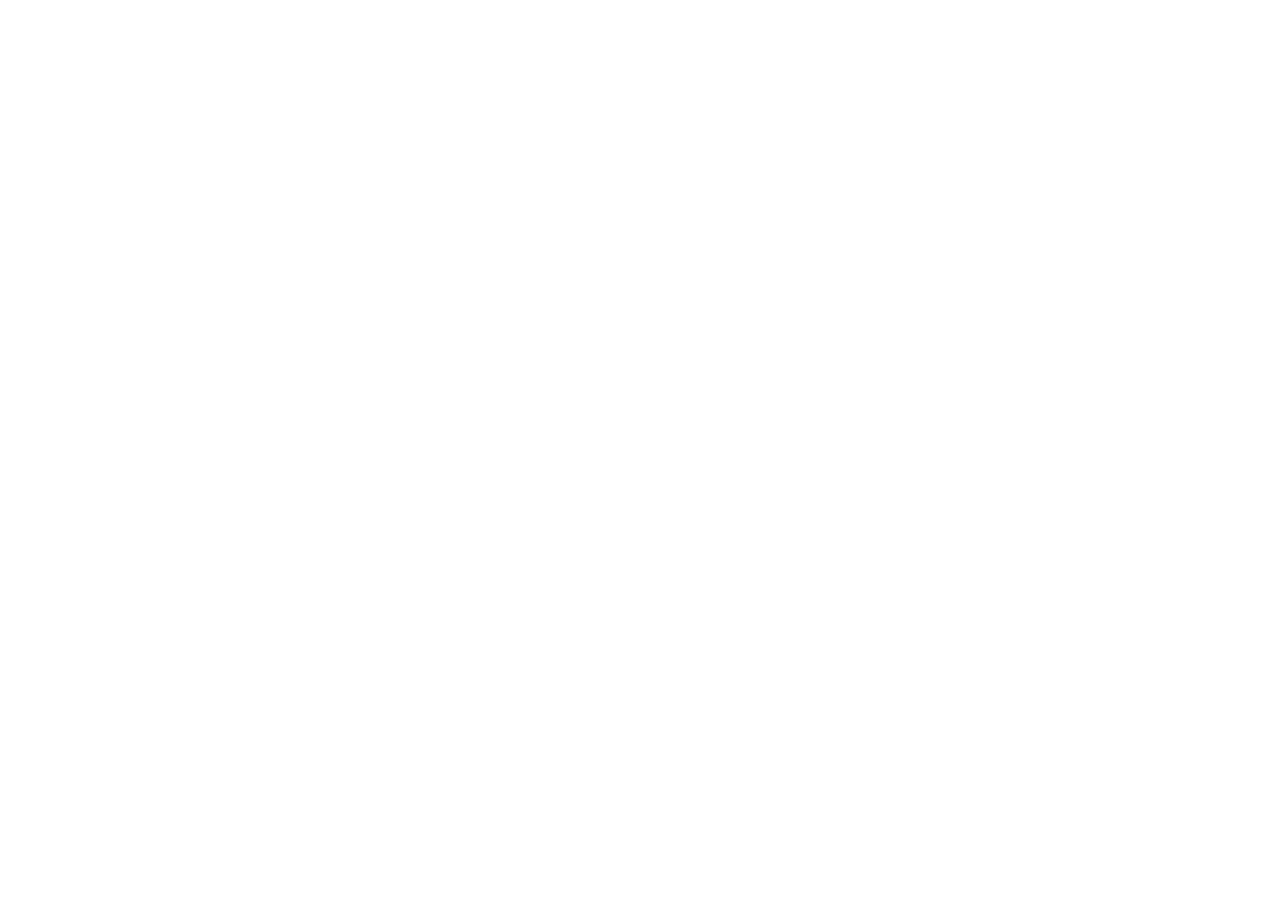
==== exercicios/ex022/index.html @ 25ea950f "ex022-1" ====
<!DOCTYPE html>
<html lang="pt-br">
<head>
    <meta charset="UTF-8">
    <meta http-equiv="X-UA-Compatible" content="IE=edge">
    <meta name="viewport" content="width=device-width, initial-scale=1.0">
    <title>teste imagens</title>
</head>
<body>
    
</body>
</html>
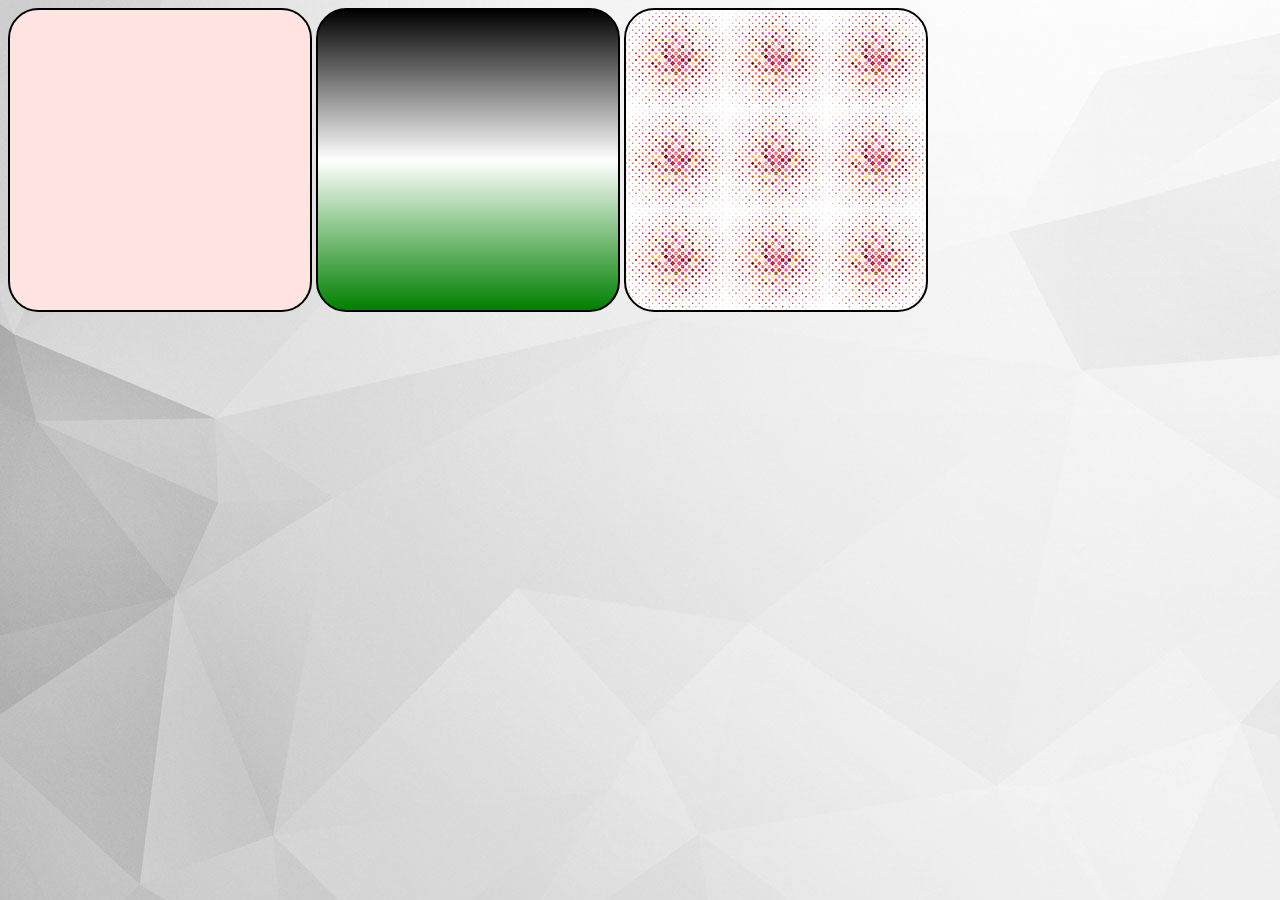
==== commit 0c1a15de: "teste cereja" ====
--- a/exercicios/ex022/index.html
+++ b/exercicios/ex022/index.html
@@ -5,8 +5,42 @@
     <meta http-equiv="X-UA-Compatible" content="IE=edge">
     <meta name="viewport" content="width=device-width, initial-scale=1.0">
     <title>teste imagens</title>
+    <style>
+        body {
+            background-image: url(imagens/wallpaper004.jpg);
+        }
+
+        div.quadrado {
+            border: 2px solid black;
+            border-radius: 10%;
+            width: 300px;
+            height: 300px;
+            margin: auto;
+            display: inline-block;
+        }
+
+        div#q1 {
+            background-color: mistyrose;
+        }
+
+        div#q2 {
+            background-image: linear-gradient(to bottom, black,white, green);
+        }
+
+        div#q3 {
+            background-image: url(imagens/pattern002.png);
+        }
+    </style>
 </head>
 <body>
-    
+<div class="quadrado" id="q1">
+
+</div>
+<div class="quadrado" id="q2">
+
+</div>
+<div class="quadrado" id="q3">
+
+</div>
 </body>
 </html>